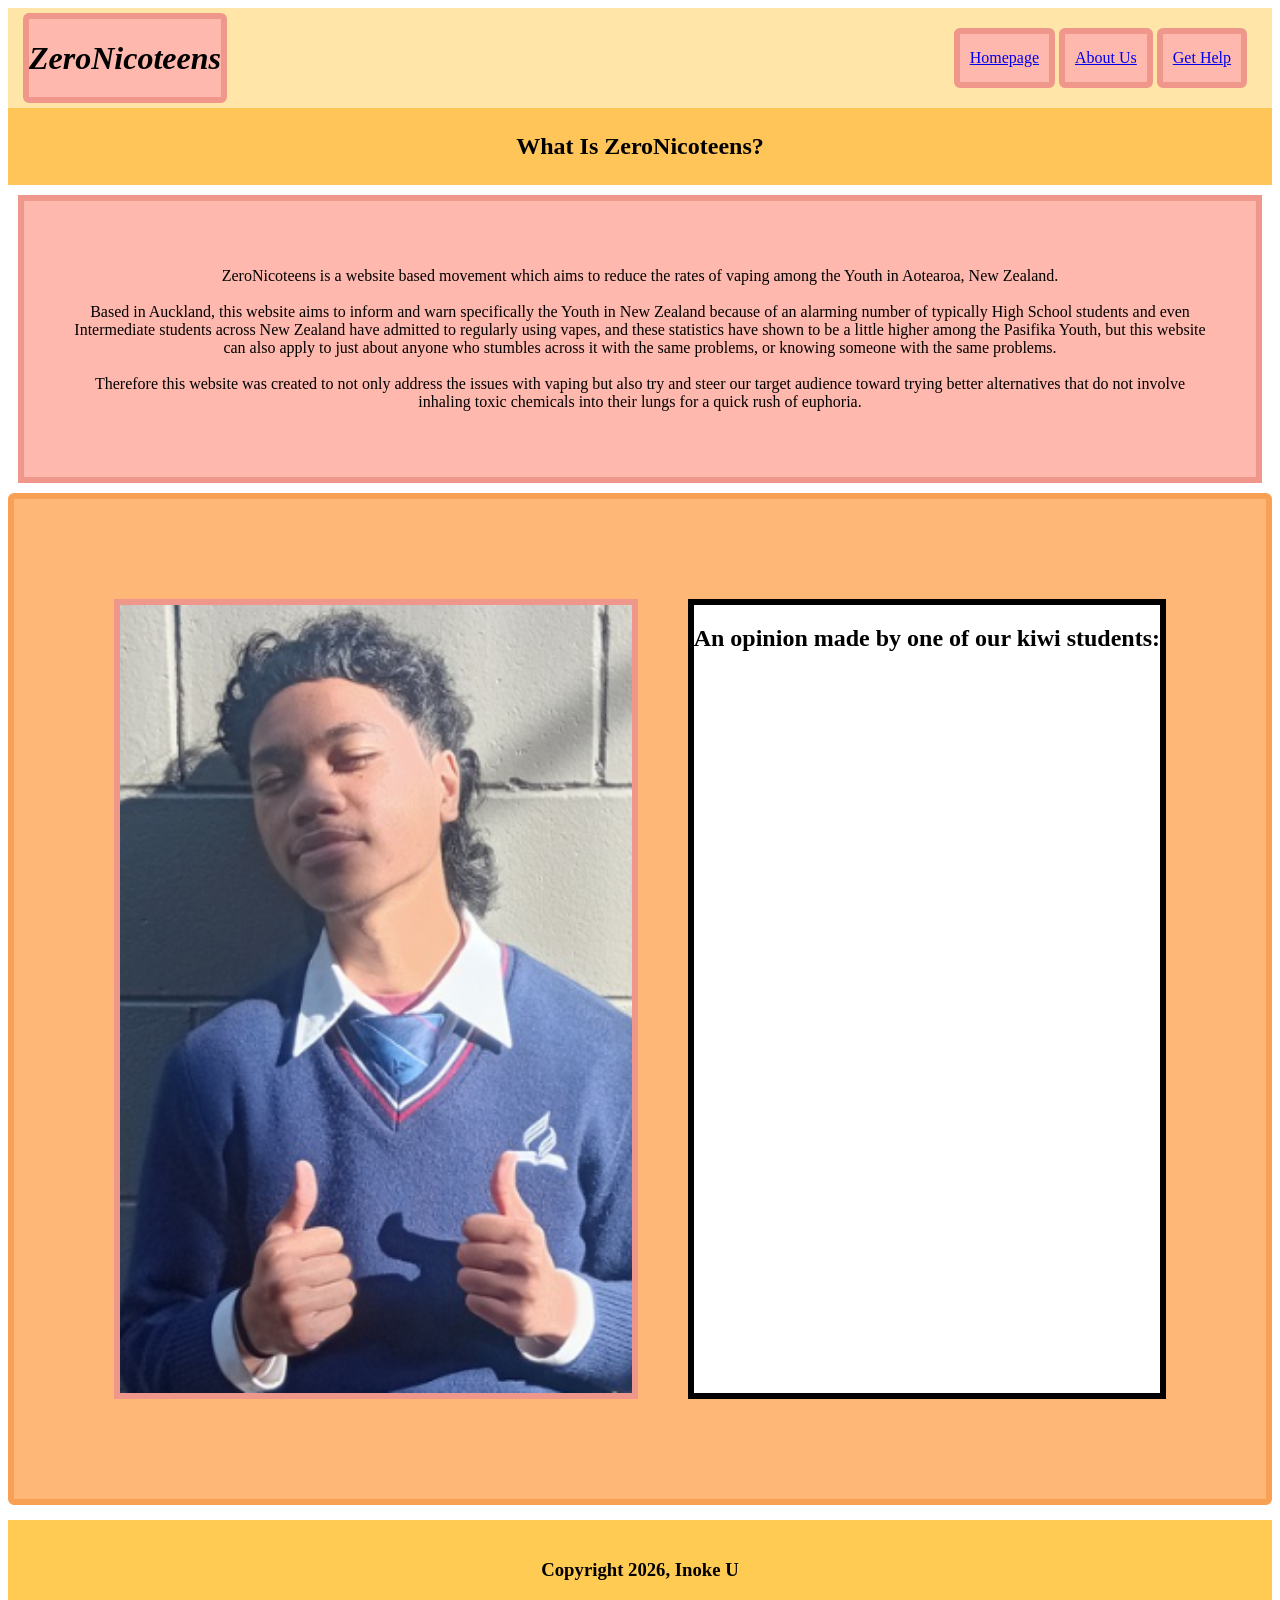
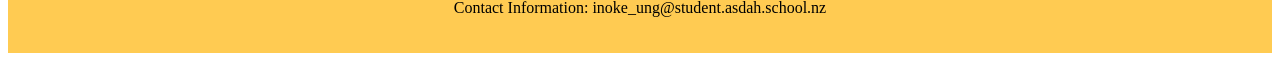
==== about.html @ 814b7454 "structure changes- about, help" ====
<!DOCTYPE html>
<html lang="en">
<head>
    <meta charset="UTF-8">
    <meta name="viewport" content="width=device-width, initial-scale=1.0">
    <title>About Us</title>
    <link rel="stylesheet" href="about.css">
</head>
<body>

    <div class="container">

        <header>

            <div class="logo">

                <h1>ZeroNicoteens</h1>

            </div>

            <nav>

                <div class="navigation_bar">

                    <!-- This is the navigation bar for the webpages -->
                    <a href="index.html">Homepage</a>
                    <a href="#">About Us</a>
                    <a href="help.html">Get Help</a>

                </div>

            </nav>

        </header>   
    
      <main>

            <section class="section_one">

                    <div class="section_header">

                        <h2>What Is ZeroNicoteens?</h2>

                    </div>
                    
                    <div class="paragraph">

                        <div class="paragraph_one">

                            <p>
                                ZeroNicoteens is a website based movement which aims to reduce the rates of vaping among the Youth in Aotearoa, New Zealand. <br><br>
                                Based in Auckland, this website aims to inform and warn specifically the Youth in New Zealand because of an alarming number of typically High School students and even Intermediate students across New Zealand have admitted to regularly using vapes, and these statistics have shown to be a little higher among the Pasifika Youth, but this website can also apply to just about anyone who stumbles across it with the same problems, or knowing someone with the same problems.<br><br>
                                Therefore this website was created to not only address the issues with vaping but also try and steer our target audience toward trying better alternatives that do not involve inhaling toxic chemicals into their lungs for a quick rush of euphoria.
                            </p>

                        </div>

                    </div>

                    <div class="section_two">

                        <div class="image_one">
                            <img src="Vape_Two.png" alt="photo of high school student with thumbs up">
                        </div>

                        <div class="paragraph_two">
                            <h2>An opinion made by one of our kiwi students:</h2>
                        </div>

                    </div>

            </section>

        </main>

        <div class="footer">

            <h3>Copyright 2026, Inoke U</h3>

            <p>Contact Information: inoke_ung@student.asdah.school.nz</p>
        </div>
            
    </div>

</body>
</html>
---- about.css ----
* {
    box-sizing: border-box;
}

.container {
    width: 100%;
    margin: 0;
}

.logo {
    display: flex;
    border: 6px solid #ee978a;
    border-radius: 6px;
    background-color: #FFB8AD;
    height: 90px
}

.logo h1 {
    font-style: italic;
}

header {
    display: flex;
    align-items: center;
    justify-content: space-between;
    background-color: #ffe5a8;
    padding: 5px 15px;
}

.section_header {

    background-color: #ffc558;
    text-align: center;
    padding: 5px 10px;

}

.paragraph {
    display: flex;
    flex-direction: column;
    gap: 10px;
    padding: 10px;
}

.paragraph_one {
    border: 6px solid #ee978a;
    background-color: #FFB8AD;
    display: flex;
    justify-content: center;
    align-items: center;
    text-align: center;
    padding: 50px;
}


.section_two {
    display: flex;
    flex-direction: row;
    gap: 50px;
    background-color: #ffb777;
    border: 6px solid #f8a054;
    border-radius: 6px;
    padding: 100px;
    min-height: 700px;
}

.paragraph_two {
    border: 6px solid #000000;
    background-color: rgb(255, 255, 255);
    justify-content: center;
    text-align: center;
}

.image_one {
    flex: 1;
    border: 6px solid #ee978a;
    height: 800px;
    width: auto;
    text-align: center;
}

.image_one img {

    object-fit: cover;
    width: 100%;
    height: 100%;

}

nav {
    padding: 10px;
}

nav a {
    padding: 15px 10px;
    display: inline-block;
    border: 6px solid #ee978a;
    border-radius: 6px;
    background-color: #FFB8AD;
}

.side_bar {

    background-color: #ffe5a8;
    padding: 30px;

}



body {
    background-color: rgb(255, 255, 255);
}

.footer {
    margin-top: 15px;
    text-align: center;
    background-color: #ffcb52;
    padding: 20px 0 20px 0;
}
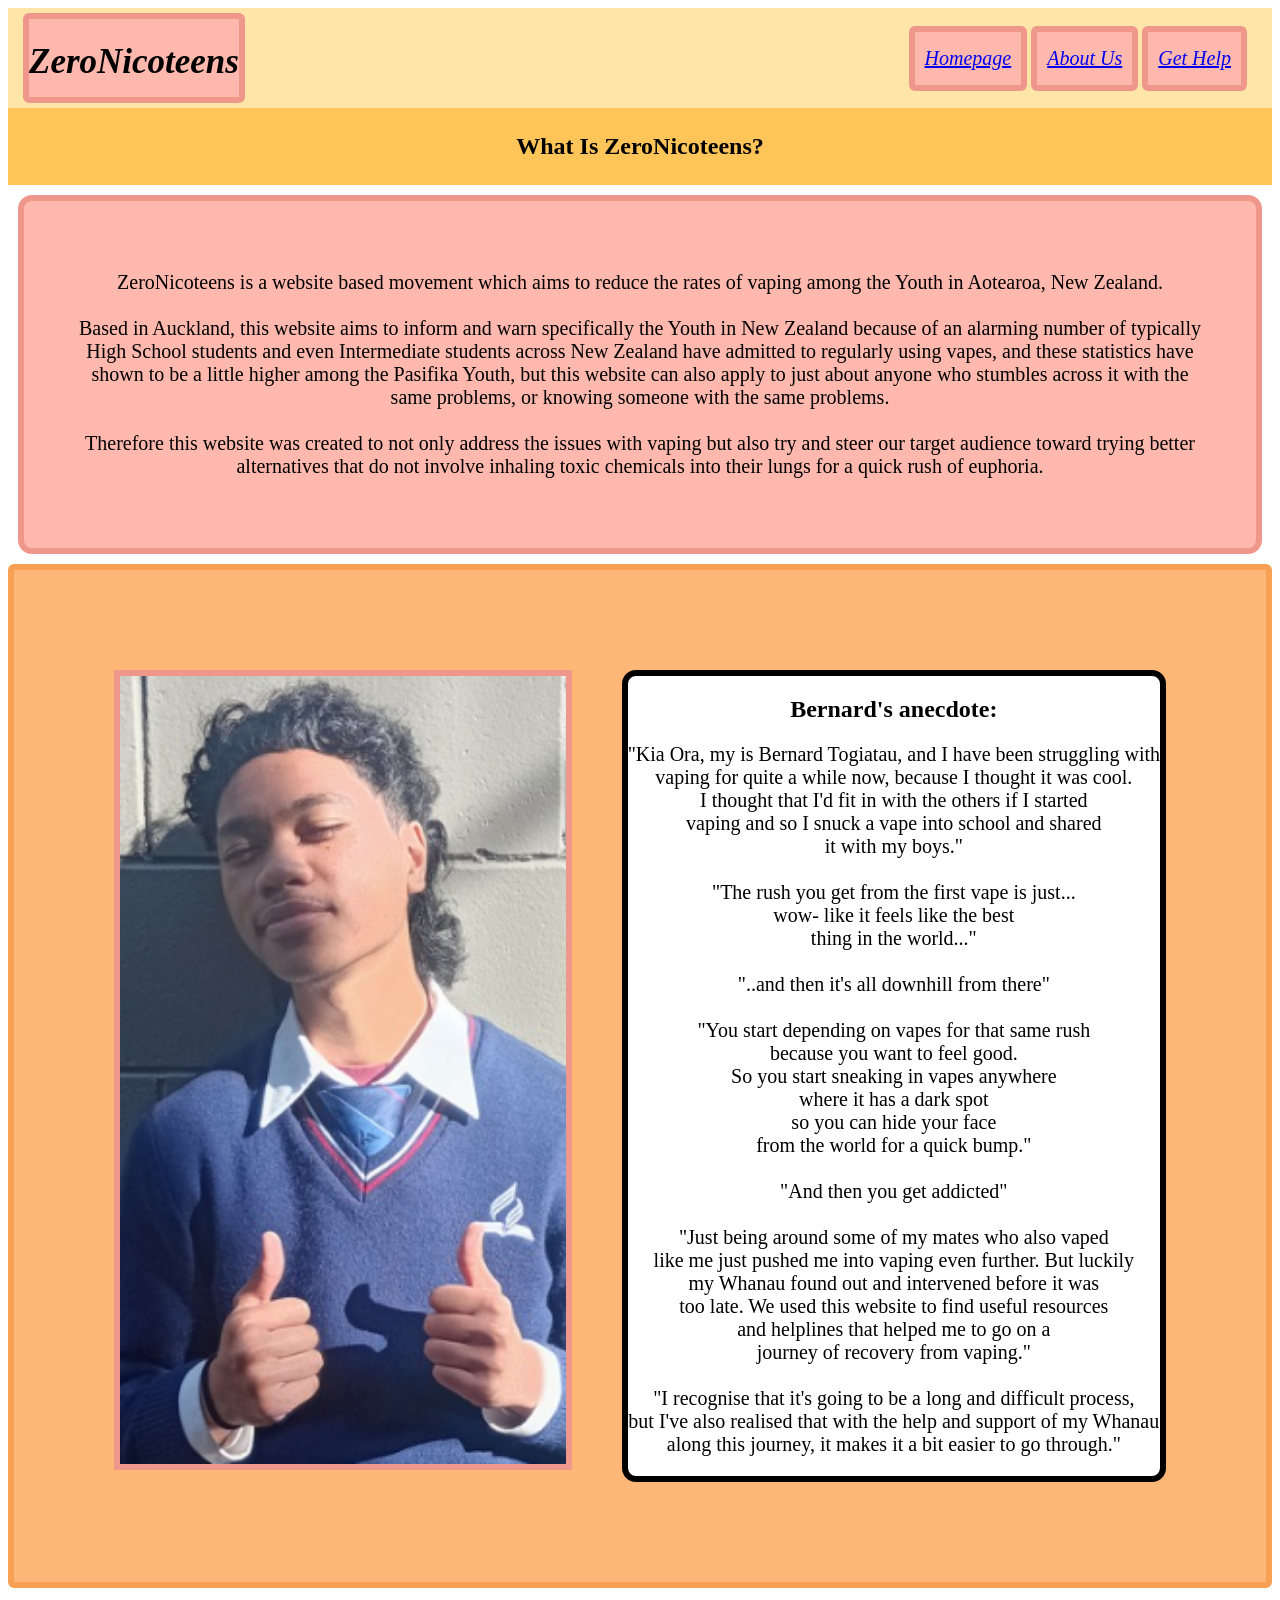
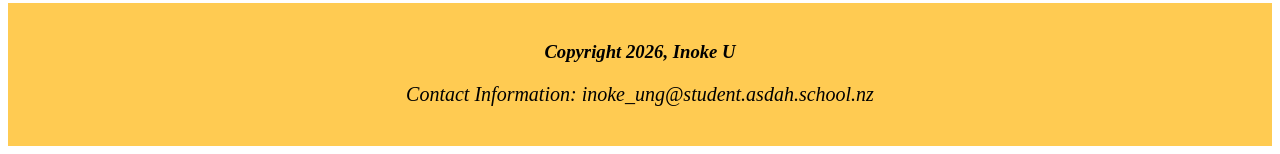
==== commit c5b85c25: "bernard's anecdote-about" ====
--- a/about.html
+++ b/about.html
@@ -64,7 +64,37 @@
                         </div>
 
                         <div class="paragraph_two">
-                            <h2>An opinion made by one of our kiwi students:</h2>
+
+                            <h2>Bernard's anecdote:</h2>
+
+                            <P>
+                                "Kia Ora, my is Bernard Togiatau, and I have been struggling with<br>
+                                vaping for quite a while now, because I thought it was cool.<br>
+                                I thought that I'd fit in with the others if I started<br>
+                                vaping and so I snuck a vape into school and shared<br>
+                                it with my boys."<br><br>
+                                "The rush you get from the first vape is just...<br>
+                                wow- like it feels like the best<br>
+                                thing in the world..."<br><br>
+                                "..and then it's all downhill from there"<br><br>
+                                "You start depending on vapes for that same rush<br>
+                                because you want to feel good.<br>
+                                So you start sneaking in vapes anywhere<br>
+                                where it has a dark spot<br>
+                                so you can hide your face<br>
+                                from the world for a quick bump."<br><br>
+                                "And then you get addicted"<br><br>
+                                "Just being around some of my mates who also vaped<br>
+                                like me just pushed me into vaping even further. But luckily<br>
+                                my Whanau found out and intervened before it was<br>
+                                too late. We used this website to find useful resources<br>
+                                and helplines that helped me to go on a<br>
+                                journey of recovery from vaping."<br><br>
+                                "I recognise that it's going to be a long and difficult process,<br>
+                                but I've also realised that with the help and support of my Whanau<br>
+                                along this journey, it makes it a bit easier to go through."
+                                
+                            </P>
                         </div>
 
                     </div>
--- a/about.css
+++ b/about.css
@@ -1,6 +1,37 @@
 * {
     box-sizing: border-box;
 }
+
+h1 {
+
+    font-family: Cambria, Cochin, Georgia, Times, 'Times New Roman', serif;
+    font-size: 35px;
+
+}
+
+h2 {
+
+    font-family: Cambria, Cochin, Georgia, Times, 'Times New Roman', serif;
+
+}
+
+h3 {
+
+     font-family: Cambria, Cochin, Georgia, Times, 'Times New Roman', serif;
+
+}
+
+p, a {
+    font-size: 20px;
+    font-family: Cambria, Cochin, Georgia, Times, 'Times New Roman', serif;
+
+}
+
+a {
+    font-style: italic;
+}
+
+
 
 .container {
     width: 100%;
@@ -44,6 +75,7 @@
 
 .paragraph_one {
     border: 6px solid #ee978a;
+    border-radius: 14px;
     background-color: #FFB8AD;
     display: flex;
     justify-content: center;
@@ -66,9 +98,15 @@
 
 .paragraph_two {
     border: 6px solid #000000;
+    border-radius: 14px;
     background-color: rgb(255, 255, 255);
     justify-content: center;
     text-align: center;
+}
+
+nav a:hover {
+    background-color: rgb(255, 255, 126);
+    color: #ee978a;
 }
 
 .image_one {
@@ -117,4 +155,5 @@
     text-align: center;
     background-color: #ffcb52;
     padding: 20px 0 20px 0;
+    font-style: italic;
 }
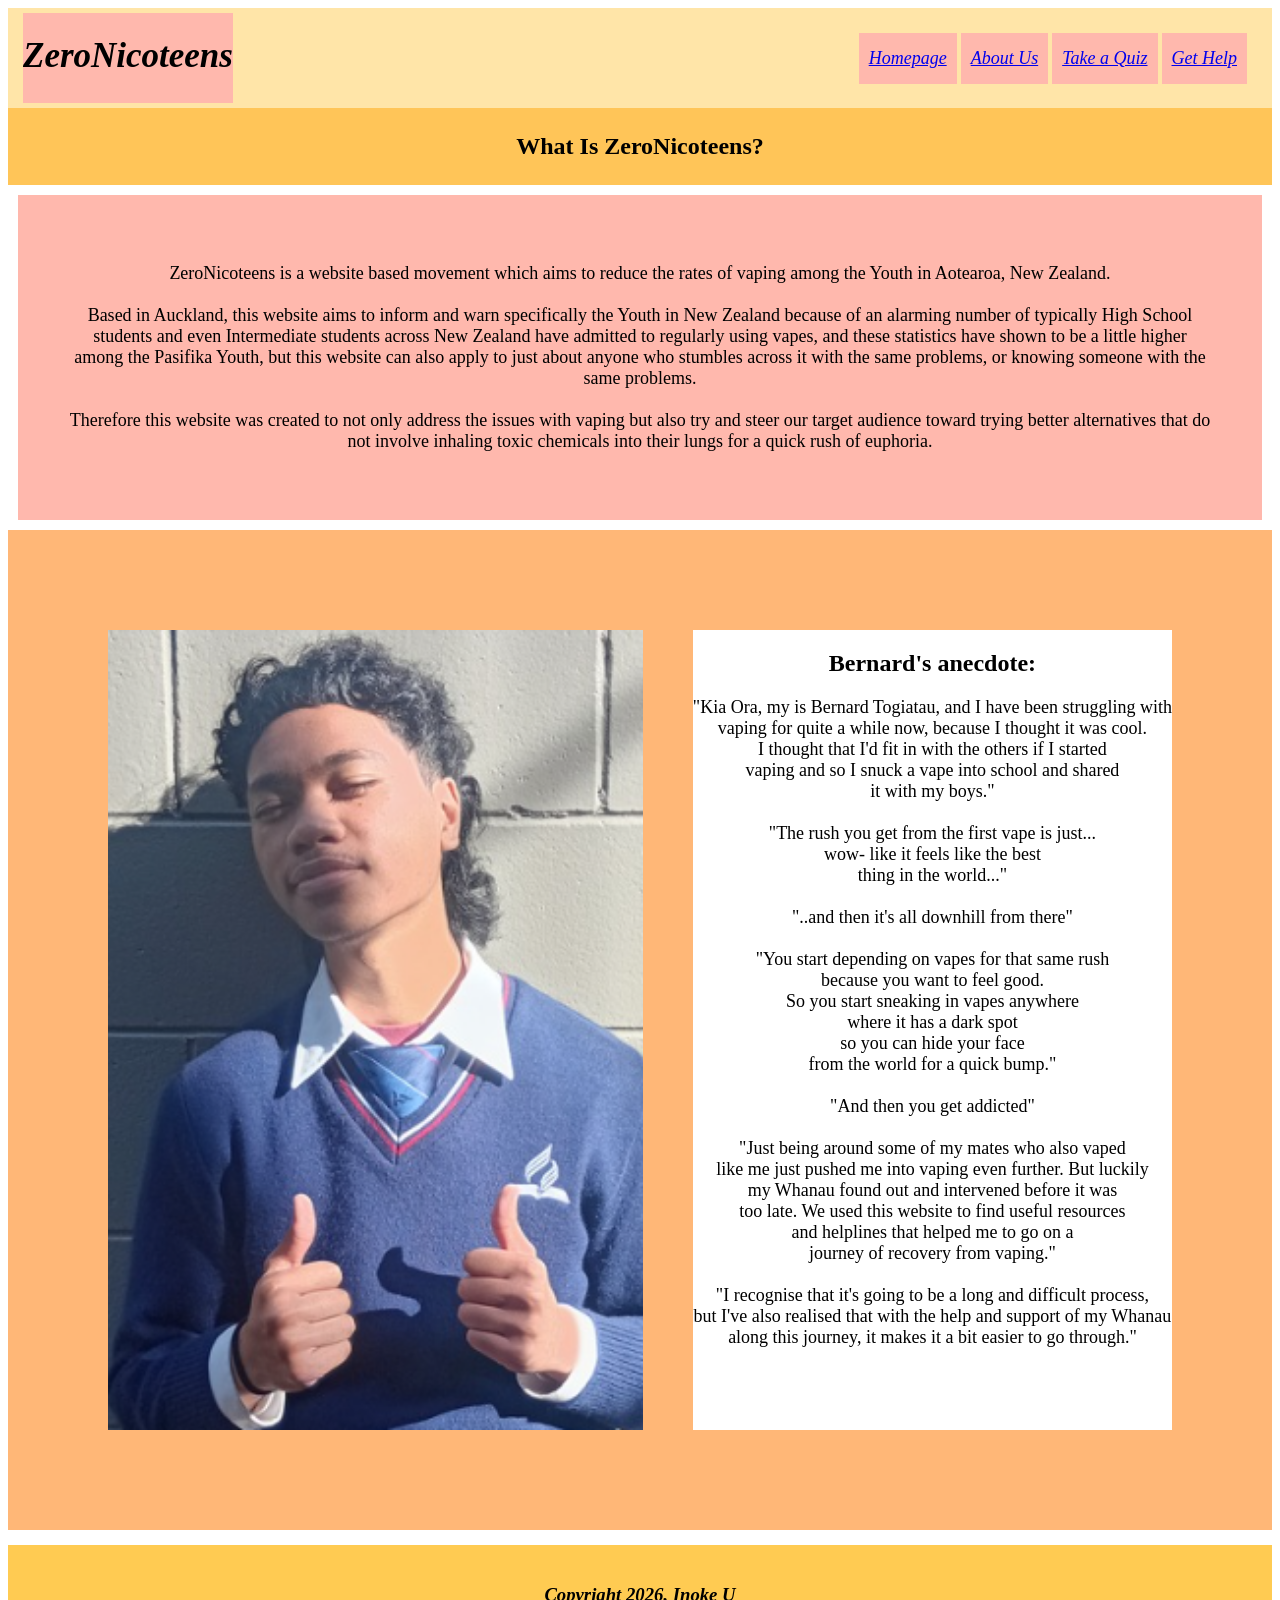
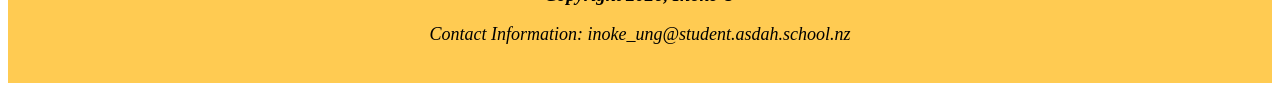
==== commit 036bbe9e: "Created quiz.css and linked to quiz.html, also added link to quiz page on all webpages" ====
--- a/about.html
+++ b/about.html
@@ -25,6 +25,7 @@
                     <!-- This is the navigation bar for the webpages -->
                     <a href="index.html">Homepage</a>
                     <a href="#">About Us</a>
+                    <a href="quiz.html">Take a Quiz</a>
                     <a href="help.html">Get Help</a>
 
                 </div>
--- a/about.css
+++ b/about.css
@@ -22,7 +22,7 @@
 }
 
 p, a {
-    font-size: 20px;
+    font-size: 18px;
     font-family: Cambria, Cochin, Georgia, Times, 'Times New Roman', serif;
 
 }
@@ -40,8 +40,6 @@
 
 .logo {
     display: flex;
-    border: 6px solid #ee978a;
-    border-radius: 6px;
     background-color: #FFB8AD;
     height: 90px
 }
@@ -74,8 +72,6 @@
 }
 
 .paragraph_one {
-    border: 6px solid #ee978a;
-    border-radius: 14px;
     background-color: #FFB8AD;
     display: flex;
     justify-content: center;
@@ -90,15 +86,11 @@
     flex-direction: row;
     gap: 50px;
     background-color: #ffb777;
-    border: 6px solid #f8a054;
-    border-radius: 6px;
     padding: 100px;
     min-height: 700px;
 }
 
 .paragraph_two {
-    border: 6px solid #000000;
-    border-radius: 14px;
     background-color: rgb(255, 255, 255);
     justify-content: center;
     text-align: center;
@@ -111,7 +103,6 @@
 
 .image_one {
     flex: 1;
-    border: 6px solid #ee978a;
     height: 800px;
     width: auto;
     text-align: center;
@@ -132,8 +123,6 @@
 nav a {
     padding: 15px 10px;
     display: inline-block;
-    border: 6px solid #ee978a;
-    border-radius: 6px;
     background-color: #FFB8AD;
 }
 
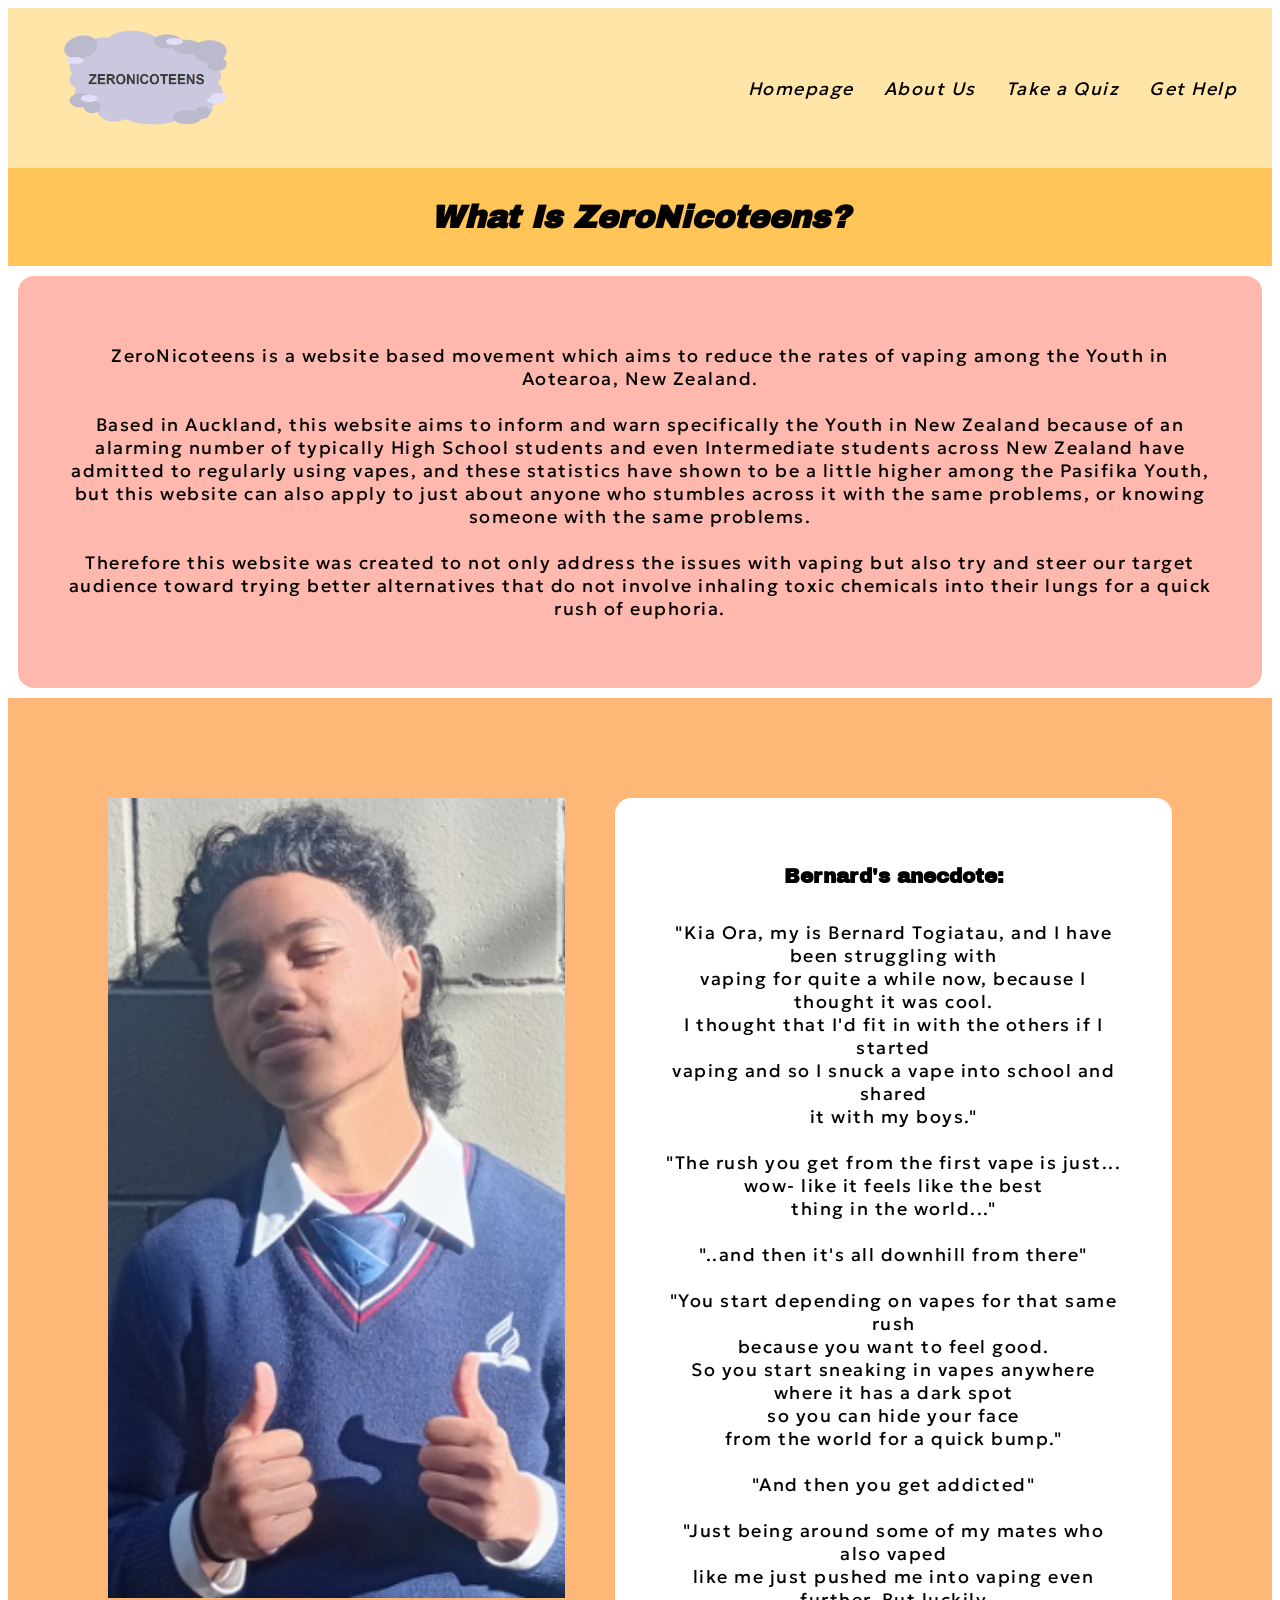
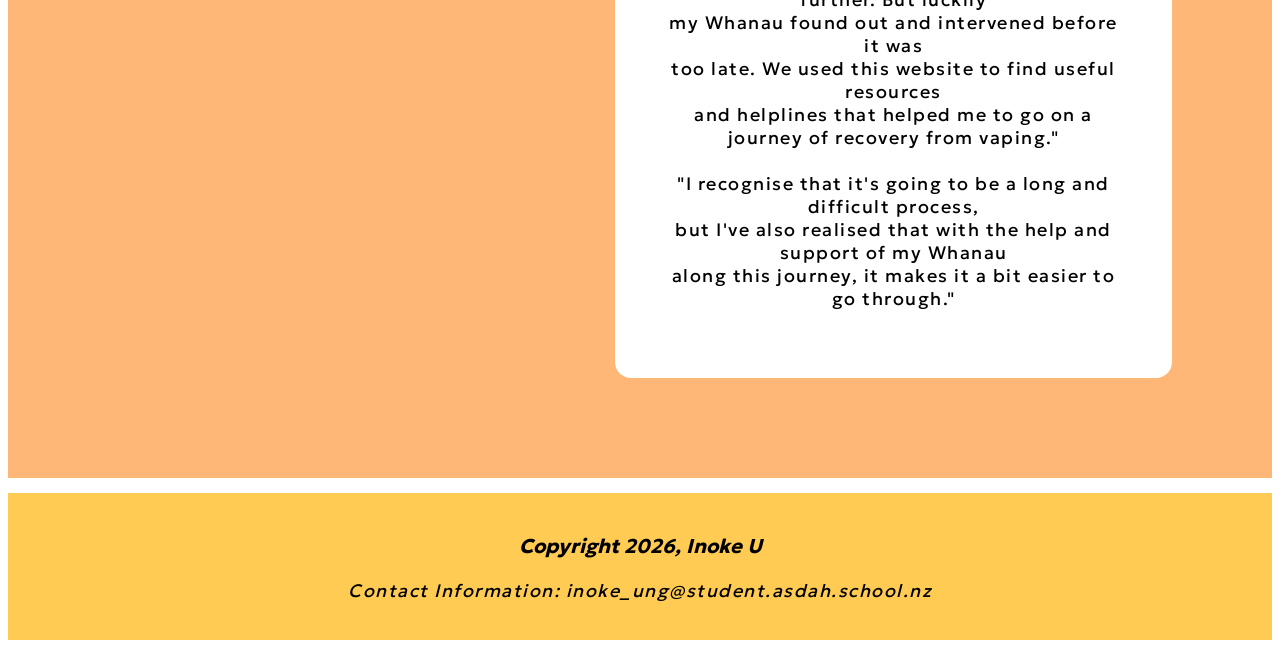
==== commit 25ee52fb: "changed the style of about page, put gap between boxes on homepage" ====
--- a/about.html
+++ b/about.html
@@ -4,6 +4,9 @@
     <meta charset="UTF-8">
     <meta name="viewport" content="width=device-width, initial-scale=1.0">
     <title>About Us</title>
+     <link rel="preconnect" href="https://fonts.googleapis.com">
+    <link rel="preconnect" href="https://fonts.gstatic.com" crossorigin>
+    <link href="https://fonts.googleapis.com/css2?family=Archivo+Black&family=Geologica:wght,CRSV@100..900,0&display=swap" rel="stylesheet">
     <link rel="stylesheet" href="about.css">
 </head>
 <body>
@@ -12,9 +15,9 @@
 
         <header>
 
-            <div class="logo">
+             <div class="logo">
 
-                <h1>ZeroNicoteens</h1>
+                <img src="background-removed.png" alt="logo">
 
             </div>
 
@@ -36,7 +39,7 @@
     
       <main>
 
-            <section class="section_one">
+            <div class="section">
 
                     <div class="section_header">
 
@@ -100,7 +103,7 @@
 
                     </div>
 
-            </section>
+            </div>
 
         </main>
 
--- a/about.css
+++ b/about.css
@@ -2,46 +2,240 @@
     box-sizing: border-box;
 }
 
+.archivo-black-regular {
+  font-family: "Archivo Black", sans-serif;
+  font-weight: 400;
+  font-style: normal;
+}
+
+.geologica {
+  font-family: "Geologica", sans-serif;
+  font-optical-sizing: auto;
+  font-weight: 400;
+  font-style: normal;
+}
+
+body {
+
+    font-family: "Geologica", sans-serif;
+    font-family: "Geologica";
+    
+}
+
 h1 {
-
-    font-family: Cambria, Cochin, Georgia, Times, 'Times New Roman', serif;
+    font-family: "Archivo Black";
     font-size: 35px;
 
 }
 
 h2 {
-
-    font-family: Cambria, Cochin, Georgia, Times, 'Times New Roman', serif;
-
+    font-family: "Archivo Black";
+    font-size: 20px;
 }
 
 h3 {
 
-     font-family: Cambria, Cochin, Georgia, Times, 'Times New Roman', serif;
-
-}
-
-p, a {
+     font-size: 20px;
+
+}
+
+p, a, ul {
+
     font-size: 18px;
-    font-family: Cambria, Cochin, Georgia, Times, 'Times New Roman', serif;
-
+    text-decoration: none;
+    letter-spacing: 1.5px;
+  
 }
 
 a {
     font-style: italic;
-}
-
-
+    color: black;
+}
+
+aside a:hover {
+    background-color: rgb(255, 255, 126);
+    color: #ee978a;
+}
+
+nav a:hover {
+    background-color: rgb(255, 255, 126);
+    color: #ee978a;
+}
+
+aside ul {
+    
+    display: flex;
+    flex-direction: column;
+    list-style-type: none;
+    align-items: center;
+    height: 100%;
+    gap: 20px;
+    padding: 0;
+    margin: 0;
+    
+}
+
+aside a {
+    display: inline-block;
+    margin-bottom: 30px;
+    padding: 8px;
+    text-decoration: none;
+}
 
 .container {
     width: 100%;
     margin: 0;
 }
 
+header {
+    display: flex;
+    align-items: center;
+    justify-content: space-between;
+    background-color: #ffe5a8;
+    padding: 5px 15px;
+}
+
+.navigation_bar {
+    display: flex;
+    flex-wrap: wrap;
+    gap: 10px;
+}
+
 .logo {
     display: flex;
+    height: 150px;
+    padding-left: 20px;
+}
+
+.logo h1 {
+    font-style: italic;
+}
+
+.section_header h2 {
+
+    background-color: #ffc558;
+    text-align: center;
+    font-size: 32px;
+    font-style: italic;
+    color: black;
+}
+
+.content {
+    display: grid;
+    margin: 15px;
+    grid-template-columns: 250px 1fr 350px;
+    min-height: 700px;
+    gap: 10px;
+    background-color: #ffe0db;
+}
+
+@media (max-width: 900px) {
+    .content {
+        grid-template-columns: 1fr;
+    }
+}
+
+.paragraph {
+    display: flex;
+    flex-direction: column;
+    gap: 10px;
+    padding: 10px;
+}
+
+.paragraph_one,.paragraph_two {
     background-color: #FFB8AD;
-    height: 90px
+    display: flex;
+    flex-direction: column;
+    flex: 1;
+    justify-content: center;
+    align-items: center;
+    text-align: center;
+    padding: 50px;
+    border-radius: 16px;
+}
+
+
+@media (max-width: 900px) {
+    .paragraph_one,
+    .paragraph_two {
+        padding: 20px;
+    }
+}
+
+.right_content {
+    display: flex;
+    flex-direction: column;
+    gap: 35px;
+    padding: 10px;
+    min-width: 0;
+}
+
+.image_one {
+    width: 100%;
+}
+
+.image_one img {
+    width: 100%;
+    height: auto;
+    display: block;
+}
+
+.fun_facts {
+    background-color: white;
+    width: 100%;
+    align-items: center;
+    height: auto;
+    display: flex;
+    flex-direction: column;
+    justify-content: center;
+    gap: 10px;
+    border-radius: 16px;
+}
+
+.paragraph_three ul {
+    list-style-type: none;
+    text-align: center;
+    margin-right: 10px;
+
+}
+
+.fun_facts h2, .fun_facts p{
+    text-align: center;
+}
+
+nav {
+    padding: 10px;
+}
+
+nav a {
+    padding: 15px 10px;
+    display: inline-block;
+}
+
+.side_bar {
+
+    background-color: #ffe5a8;
+    padding: 30px;
+
+}
+
+body {
+    background-color: rgb(255, 255, 255);
+}
+
+.footer {
+    text-align: center;
+    background-color: #ffcb52;
+    padding: 20px 0 20px 0;
+    font-style: italic;
+}
+
+
+
+.logo {
+    display: flex;
+    height: 150px;
+    padding-left: 20px;
 }
 
 .logo h1 {
@@ -116,16 +310,6 @@
 
 }
 
-nav {
-    padding: 10px;
-}
-
-nav a {
-    padding: 15px 10px;
-    display: inline-block;
-    background-color: #FFB8AD;
-}
-
 .side_bar {
 
     background-color: #ffe5a8;
@@ -133,8 +317,6 @@
 
 }
 
-
-
 body {
     background-color: rgb(255, 255, 255);
 }
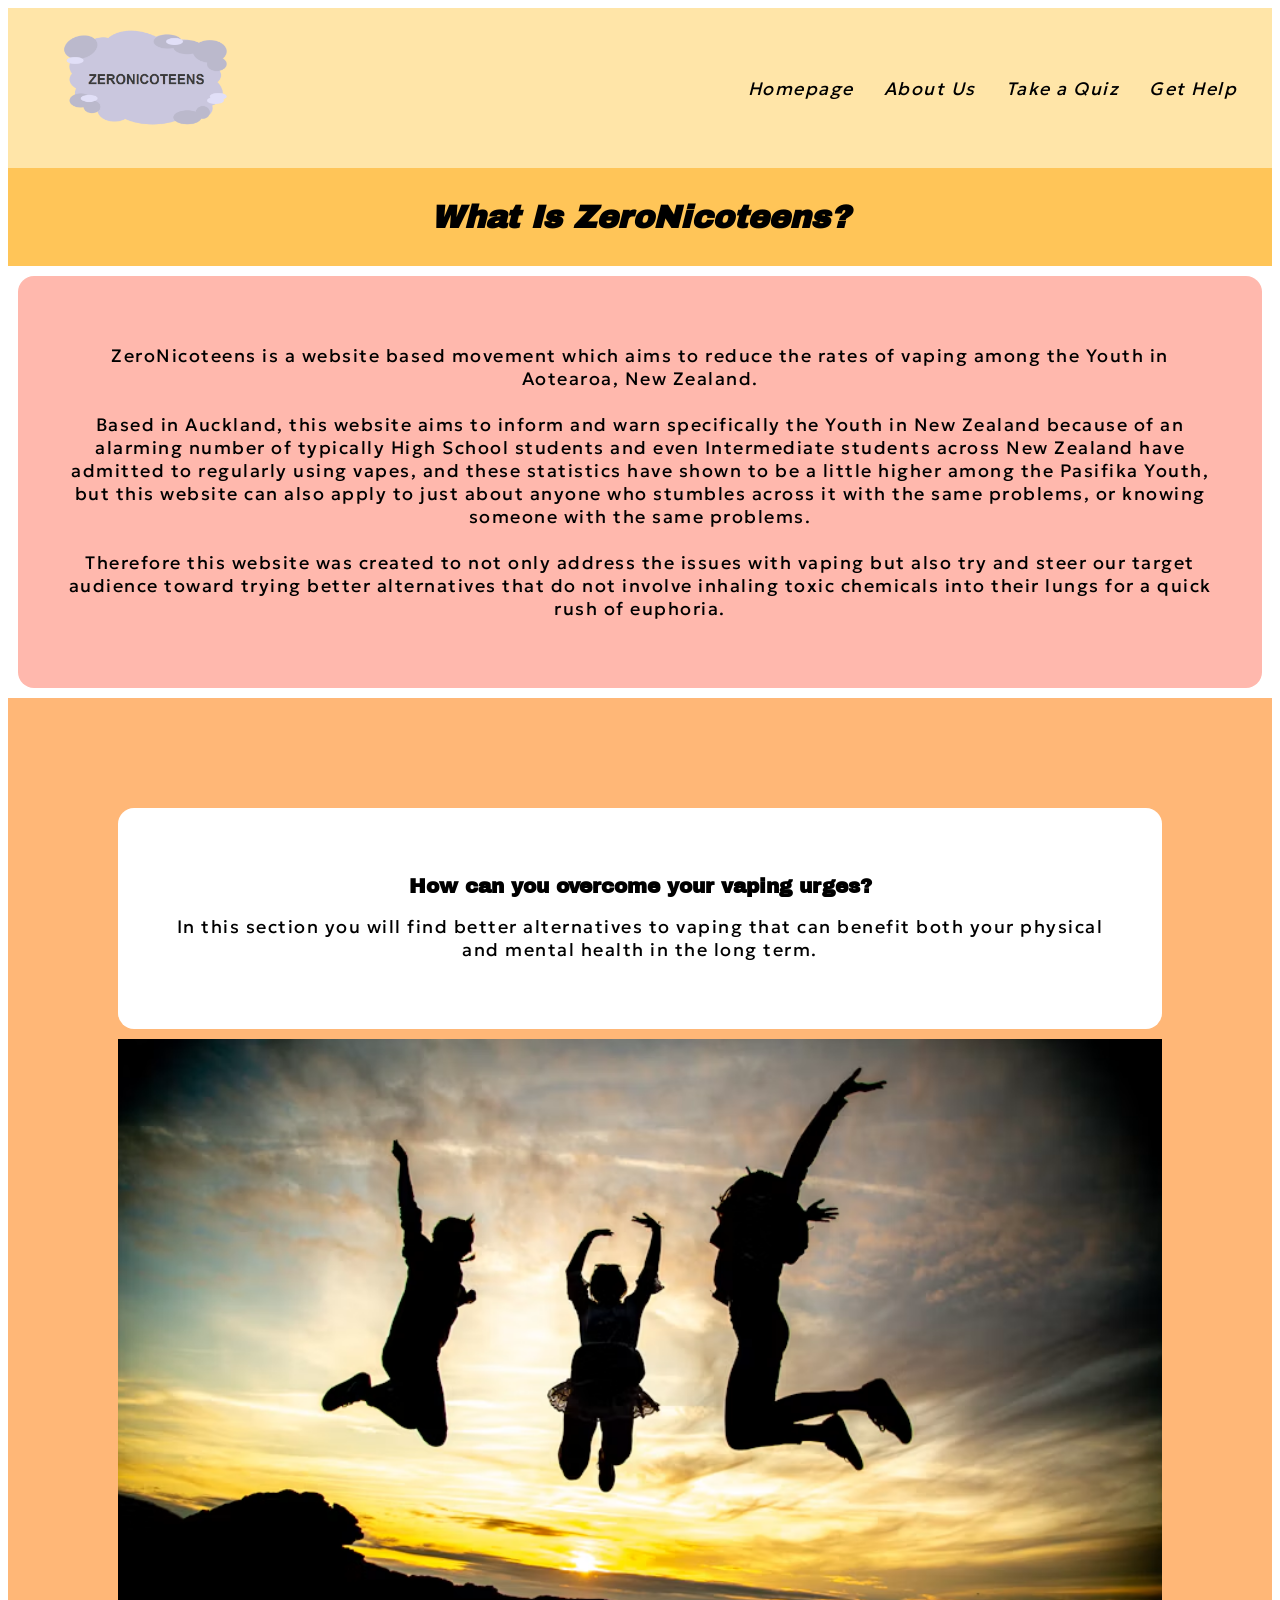
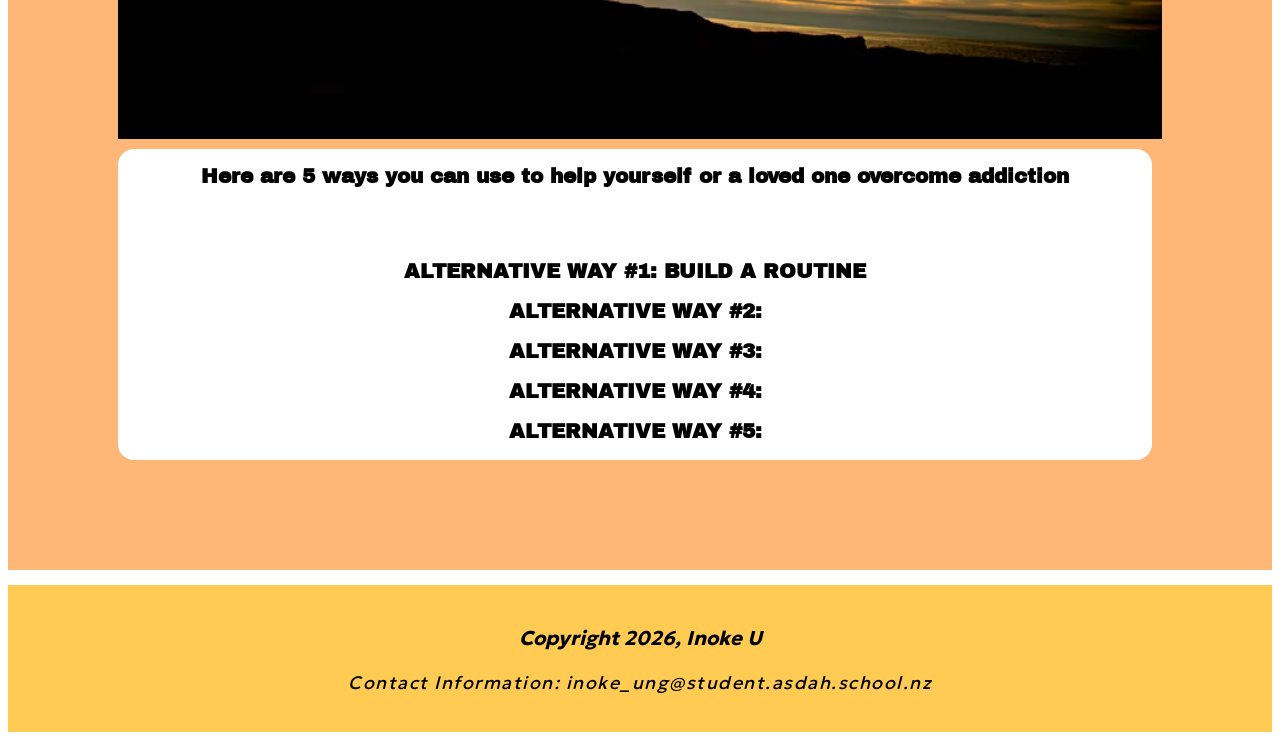
==== commit 67d0573b: "changing the layout of about page" ====
--- a/about.html
+++ b/about.html
@@ -37,7 +37,7 @@
 
         </header>   
     
-      <main>
+        <main>
 
             <div class="section">
 
@@ -63,42 +63,65 @@
 
                     <div class="section_two">
 
-                        <div class="image_one">
-                            <img src="Vape_Two.png" alt="photo of high school student with thumbs up">
-                        </div>
+                        <div class="paragraph">
 
-                        <div class="paragraph_two">
+                            <div class="paragraph_two">
 
-                            <h2>Bernard's anecdote:</h2>
+                                <h2>How can you overcome your vaping urges?</h2>
 
-                            <P>
-                                "Kia Ora, my is Bernard Togiatau, and I have been struggling with<br>
-                                vaping for quite a while now, because I thought it was cool.<br>
-                                I thought that I'd fit in with the others if I started<br>
-                                vaping and so I snuck a vape into school and shared<br>
-                                it with my boys."<br><br>
-                                "The rush you get from the first vape is just...<br>
-                                wow- like it feels like the best<br>
-                                thing in the world..."<br><br>
-                                "..and then it's all downhill from there"<br><br>
-                                "You start depending on vapes for that same rush<br>
-                                because you want to feel good.<br>
-                                So you start sneaking in vapes anywhere<br>
-                                where it has a dark spot<br>
-                                so you can hide your face<br>
-                                from the world for a quick bump."<br><br>
-                                "And then you get addicted"<br><br>
-                                "Just being around some of my mates who also vaped<br>
-                                like me just pushed me into vaping even further. But luckily<br>
-                                my Whanau found out and intervened before it was<br>
-                                too late. We used this website to find useful resources<br>
-                                and helplines that helped me to go on a<br>
-                                journey of recovery from vaping."<br><br>
-                                "I recognise that it's going to be a long and difficult process,<br>
-                                but I've also realised that with the help and support of my Whanau<br>
-                                along this journey, it makes it a bit easier to go through."
-                                
-                            </P>
+                                <p>
+                                    In this section you will find better alternatives to vaping that can benefit both your physical and mental health in the long term.
+                                </p>
+
+                            </div>
+
+                            <div class="image_one">
+                                <img src="image.png" alt="people jumping in joy">
+                            </div>
+
+                            <div class="paragraph_three">
+
+                                <h2>Here are 5 ways you can use to help yourself or a loved one overcome addiction</h2><br><br>
+
+                                <div class="paragraph_fact">
+                                    <h2>ALTERNATIVE WAY #1: BUILD A ROUTINE</h2>
+                                    <p></p>
+                                </div>
+
+                                <div class="paragraph_fact">
+
+                                    <h2>ALTERNATIVE WAY #2:</h2>
+
+                                    <p></p>
+                                        
+                                </div>
+
+                                <div class="paragraph_fact">
+
+                                    <h2>ALTERNATIVE WAY #3:</h2>
+
+                                    <p></p>
+                                        
+                                </div>
+
+                                <div class="paragraph_fact">
+
+                                    <h2>ALTERNATIVE WAY #4:</h2>
+
+                                    <p></p>
+                                        
+                                </div>
+
+                                <div class="paragraph_fact">
+
+                                    <h2>ALTERNATIVE WAY #5:</h2>
+
+                                    <p></p>
+                                        
+                                </div>
+                            </div>
+
+
                         </div>
 
                     </div>
--- a/about.css
+++ b/about.css
@@ -52,34 +52,9 @@
     color: black;
 }
 
-aside a:hover {
-    background-color: rgb(255, 255, 126);
-    color: #ee978a;
-}
-
 nav a:hover {
     background-color: rgb(255, 255, 126);
     color: #ee978a;
-}
-
-aside ul {
-    
-    display: flex;
-    flex-direction: column;
-    list-style-type: none;
-    align-items: center;
-    height: 100%;
-    gap: 20px;
-    padding: 0;
-    margin: 0;
-    
-}
-
-aside a {
-    display: inline-block;
-    margin-bottom: 30px;
-    padding: 8px;
-    text-decoration: none;
 }
 
 .container {
@@ -144,16 +119,9 @@
 
 .paragraph_one,.paragraph_two {
     background-color: #FFB8AD;
-    display: flex;
-    flex-direction: column;
-    flex: 1;
-    justify-content: center;
-    align-items: center;
-    text-align: center;
     padding: 50px;
     border-radius: 16px;
 }
-
 
 @media (max-width: 900px) {
     .paragraph_one,
@@ -162,24 +130,6 @@
     }
 }
 
-.right_content {
-    display: flex;
-    flex-direction: column;
-    gap: 35px;
-    padding: 10px;
-    min-width: 0;
-}
-
-.image_one {
-    width: 100%;
-}
-
-.image_one img {
-    width: 100%;
-    height: auto;
-    display: block;
-}
-
 .fun_facts {
     background-color: white;
     width: 100%;
@@ -192,10 +142,12 @@
     border-radius: 16px;
 }
 
-.paragraph_three ul {
+.paragraph_three {
     list-style-type: none;
     text-align: center;
     margin-right: 10px;
+    background-color: white;
+    border-radius: 16px;
 
 }
 
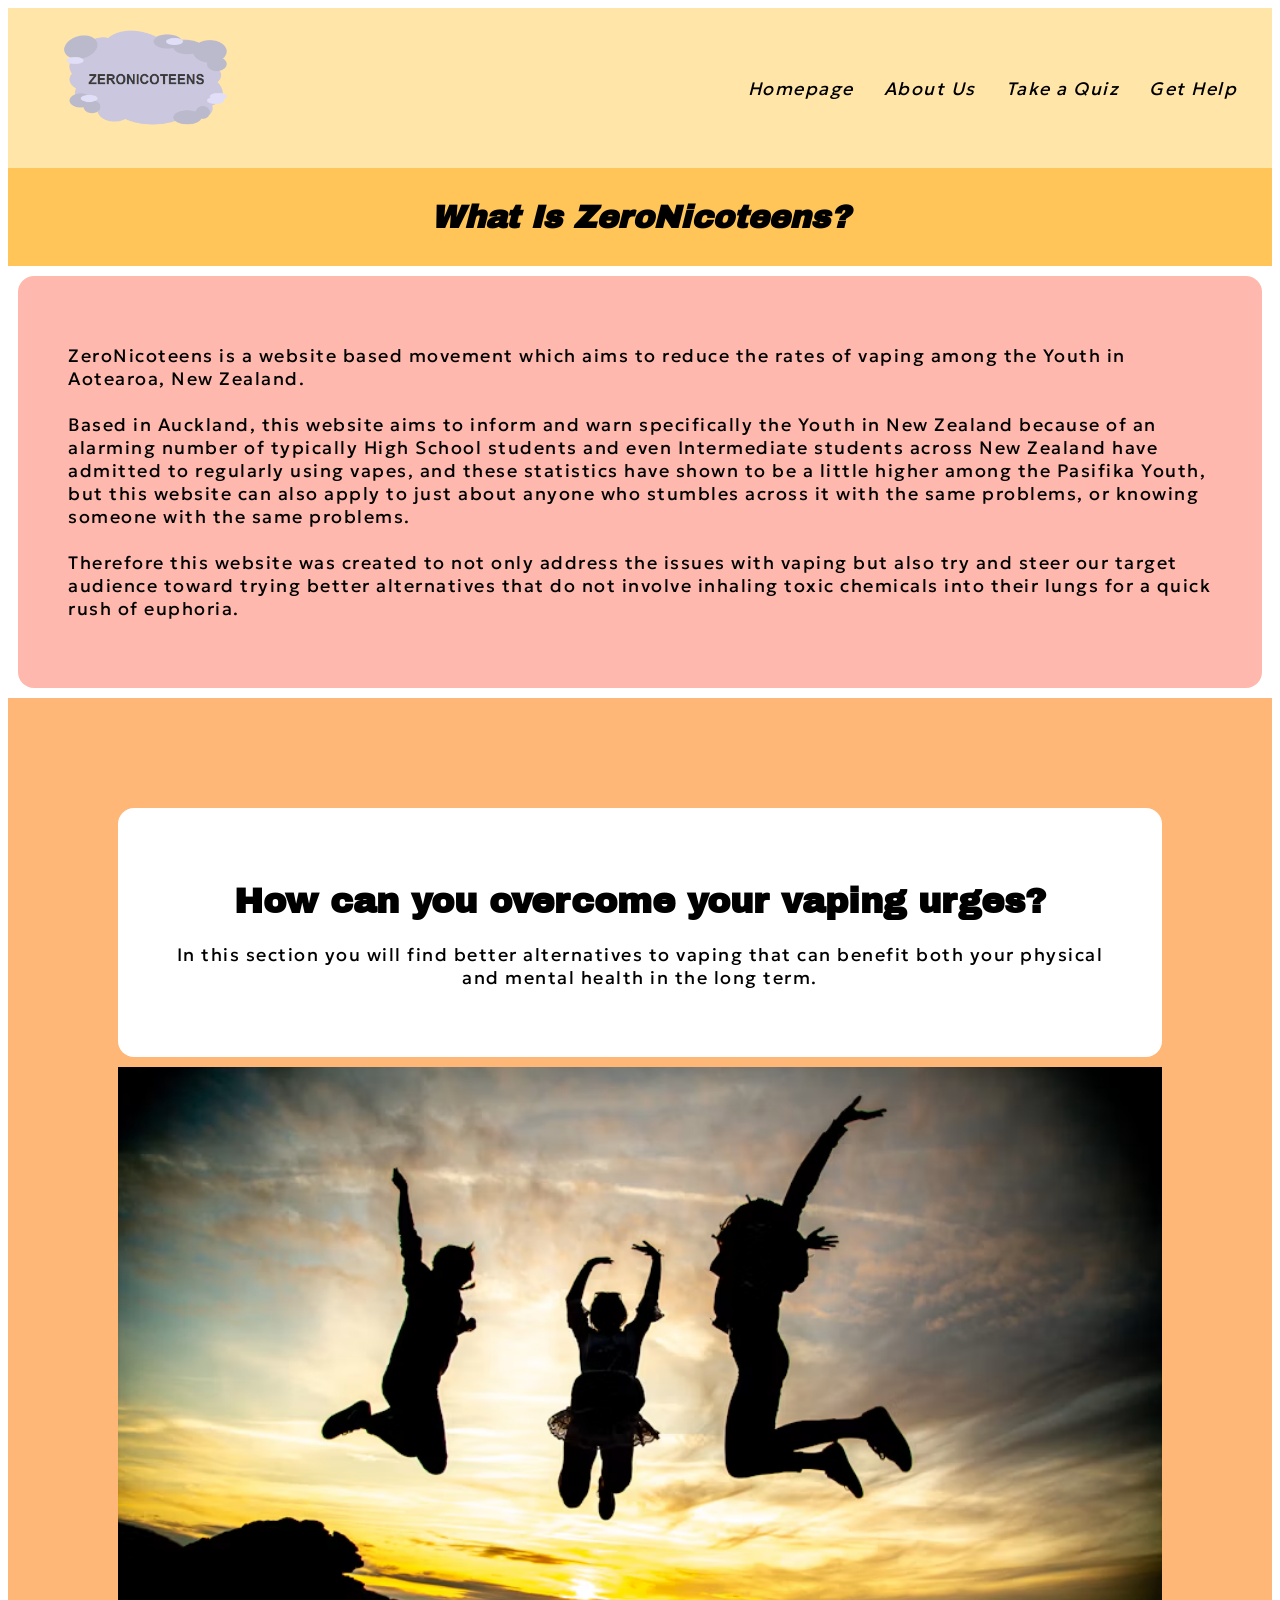
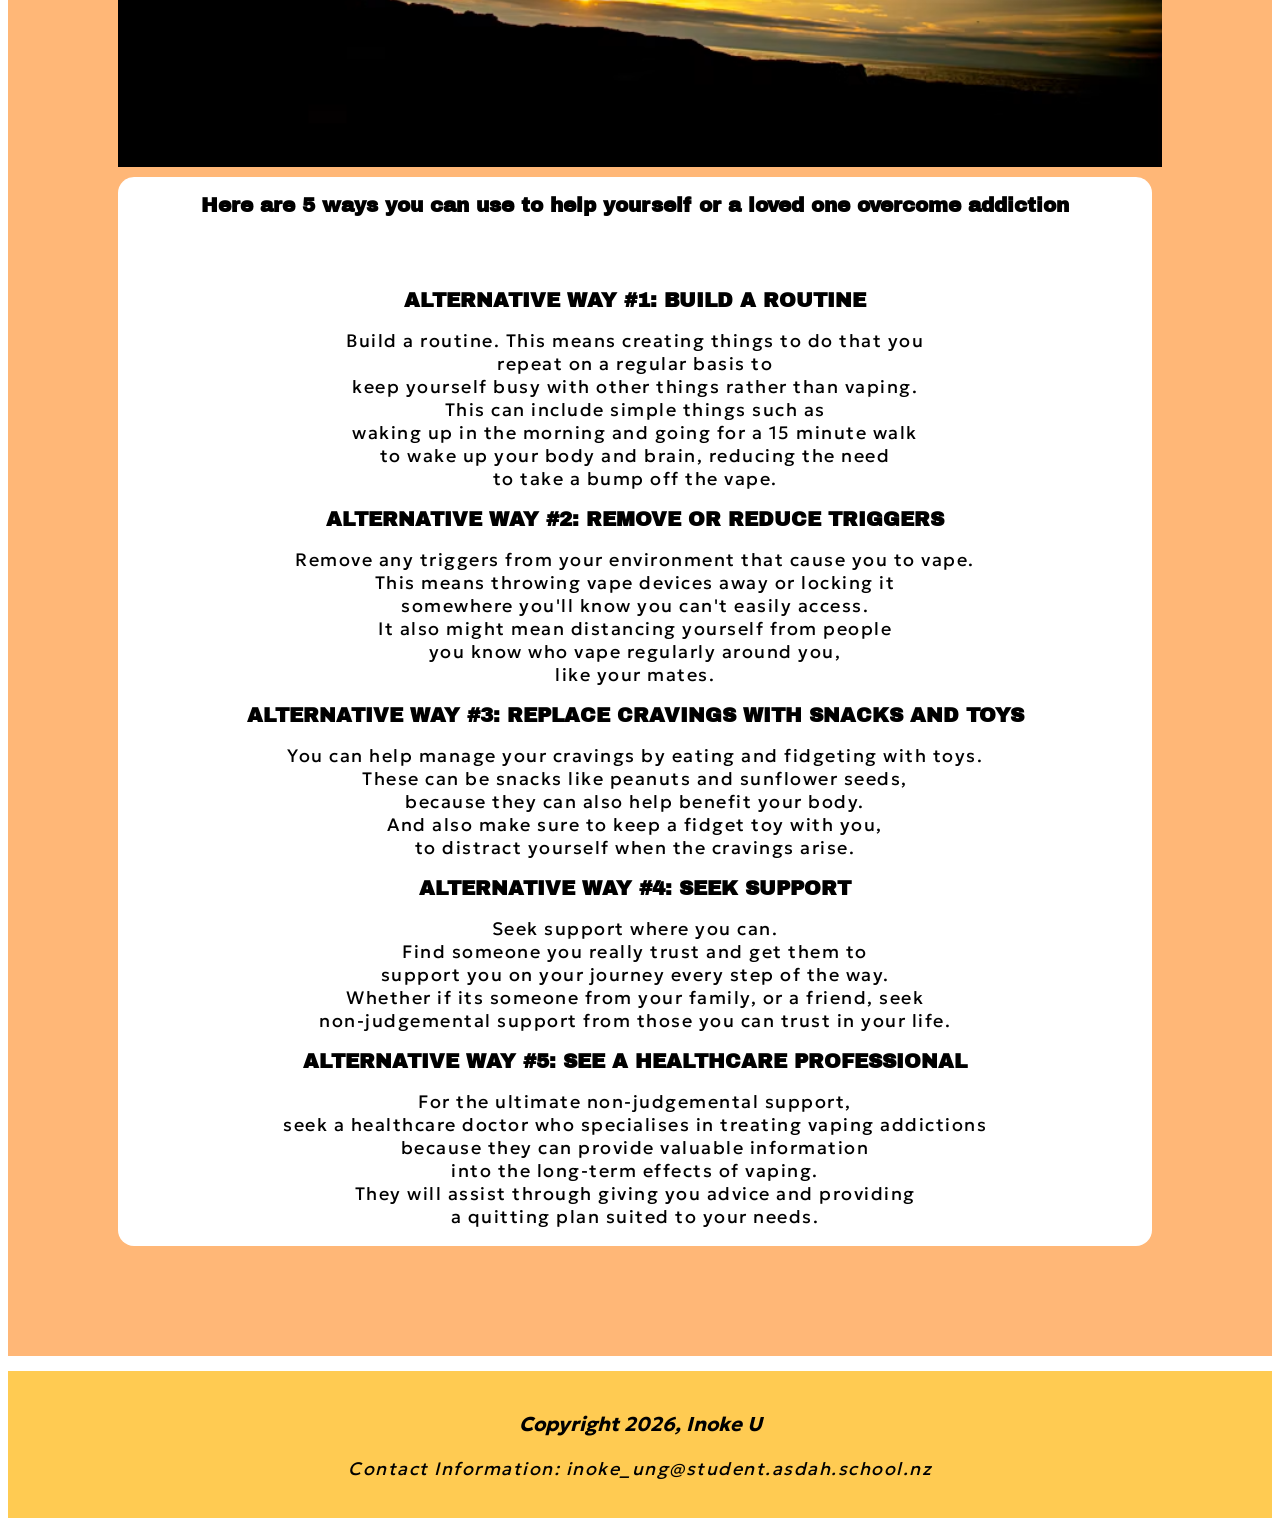
==== commit e4bcd8b9: "done with information on about page- about.html" ====
--- a/about.html
+++ b/about.html
@@ -67,7 +67,7 @@
 
                             <div class="paragraph_two">
 
-                                <h2>How can you overcome your vaping urges?</h2>
+                                <h1>How can you overcome your vaping urges?</h1>
 
                                 <p>
                                     In this section you will find better alternatives to vaping that can benefit both your physical and mental health in the long term.
@@ -85,38 +85,38 @@
 
                                 <div class="paragraph_fact">
                                     <h2>ALTERNATIVE WAY #1: BUILD A ROUTINE</h2>
-                                    <p></p>
+                                    <p>Build a routine. This means creating things to do that you<br> repeat on a regular basis to<br>keep yourself busy with other things rather than vaping.<br>This can include simple things such as<br> waking up in the morning and going for a 15 minute walk<br> to wake up your body and brain, reducing the need<br> to take a bump off the vape.</p>
                                 </div>
 
                                 <div class="paragraph_fact">
 
-                                    <h2>ALTERNATIVE WAY #2:</h2>
+                                    <h2>ALTERNATIVE WAY #2: REMOVE OR REDUCE TRIGGERS</h2>
 
-                                    <p></p>
+                                    <p>Remove any triggers from your environment that cause you to vape.<br> This means throwing vape devices away or locking it<br> somewhere you'll know you can't easily access.<br>It also might mean distancing yourself from people<br> you know who vape regularly around you,<br>like your mates.</p>
                                         
                                 </div>
 
                                 <div class="paragraph_fact">
 
-                                    <h2>ALTERNATIVE WAY #3:</h2>
+                                    <h2>ALTERNATIVE WAY #3: REPLACE CRAVINGS WITH SNACKS AND TOYS</h2>
 
-                                    <p></p>
+                                    <p>You can help manage your cravings by eating and fidgeting with toys.<br>These can be snacks like peanuts and sunflower seeds,<br> because they can also help benefit your body.<br> And also make sure to keep a fidget toy with you,<br> to distract yourself when the cravings arise.  </p>
                                         
                                 </div>
 
                                 <div class="paragraph_fact">
 
-                                    <h2>ALTERNATIVE WAY #4:</h2>
+                                    <h2>ALTERNATIVE WAY #4: SEEK SUPPORT</h2>
 
-                                    <p></p>
+                                    <p>Seek support where you can.<br> Find someone you really trust and get them to<br> support you on your journey every step of the way.<br>Whether if its someone from your family, or a friend, seek<br>non-judgemental support from those you can trust in your life.</p>
                                         
                                 </div>
 
                                 <div class="paragraph_fact">
 
-                                    <h2>ALTERNATIVE WAY #5:</h2>
+                                    <h2>ALTERNATIVE WAY #5: SEE A HEALTHCARE PROFESSIONAL</h2>
 
-                                    <p></p>
+                                    <p>For the ultimate non-judgemental support,<br> seek a healthcare doctor who specialises in treating vaping addictions<br> because they can provide valuable information<br>into the long-term effects of vaping.<br>They will assist through giving you advice and providing<br> a quitting plan suited to your needs.</p>
                                         
                                 </div>
                             </div>
--- a/about.css
+++ b/about.css
@@ -123,6 +123,8 @@
     border-radius: 16px;
 }
 
+
+
 @media (max-width: 900px) {
     .paragraph_one,
     .paragraph_two {
@@ -130,18 +132,6 @@
     }
 }
 
-.fun_facts {
-    background-color: white;
-    width: 100%;
-    align-items: center;
-    height: auto;
-    display: flex;
-    flex-direction: column;
-    justify-content: center;
-    gap: 10px;
-    border-radius: 16px;
-}
-
 .paragraph_three {
     list-style-type: none;
     text-align: center;
@@ -151,10 +141,6 @@
 
 }
 
-.fun_facts h2, .fun_facts p{
-    text-align: center;
-}
-
 nav {
     padding: 10px;
 }
@@ -164,13 +150,6 @@
     display: inline-block;
 }
 
-.side_bar {
-
-    background-color: #ffe5a8;
-    padding: 30px;
-
-}
-
 body {
     background-color: rgb(255, 255, 255);
 }
@@ -179,18 +158,6 @@
     text-align: center;
     background-color: #ffcb52;
     padding: 20px 0 20px 0;
-    font-style: italic;
-}
-
-
-
-.logo {
-    display: flex;
-    height: 150px;
-    padding-left: 20px;
-}
-
-.logo h1 {
     font-style: italic;
 }
 
@@ -208,22 +175,6 @@
     text-align: center;
     padding: 5px 10px;
 
-}
-
-.paragraph {
-    display: flex;
-    flex-direction: column;
-    gap: 10px;
-    padding: 10px;
-}
-
-.paragraph_one {
-    background-color: #FFB8AD;
-    display: flex;
-    justify-content: center;
-    align-items: center;
-    text-align: center;
-    padding: 50px;
 }
 
 
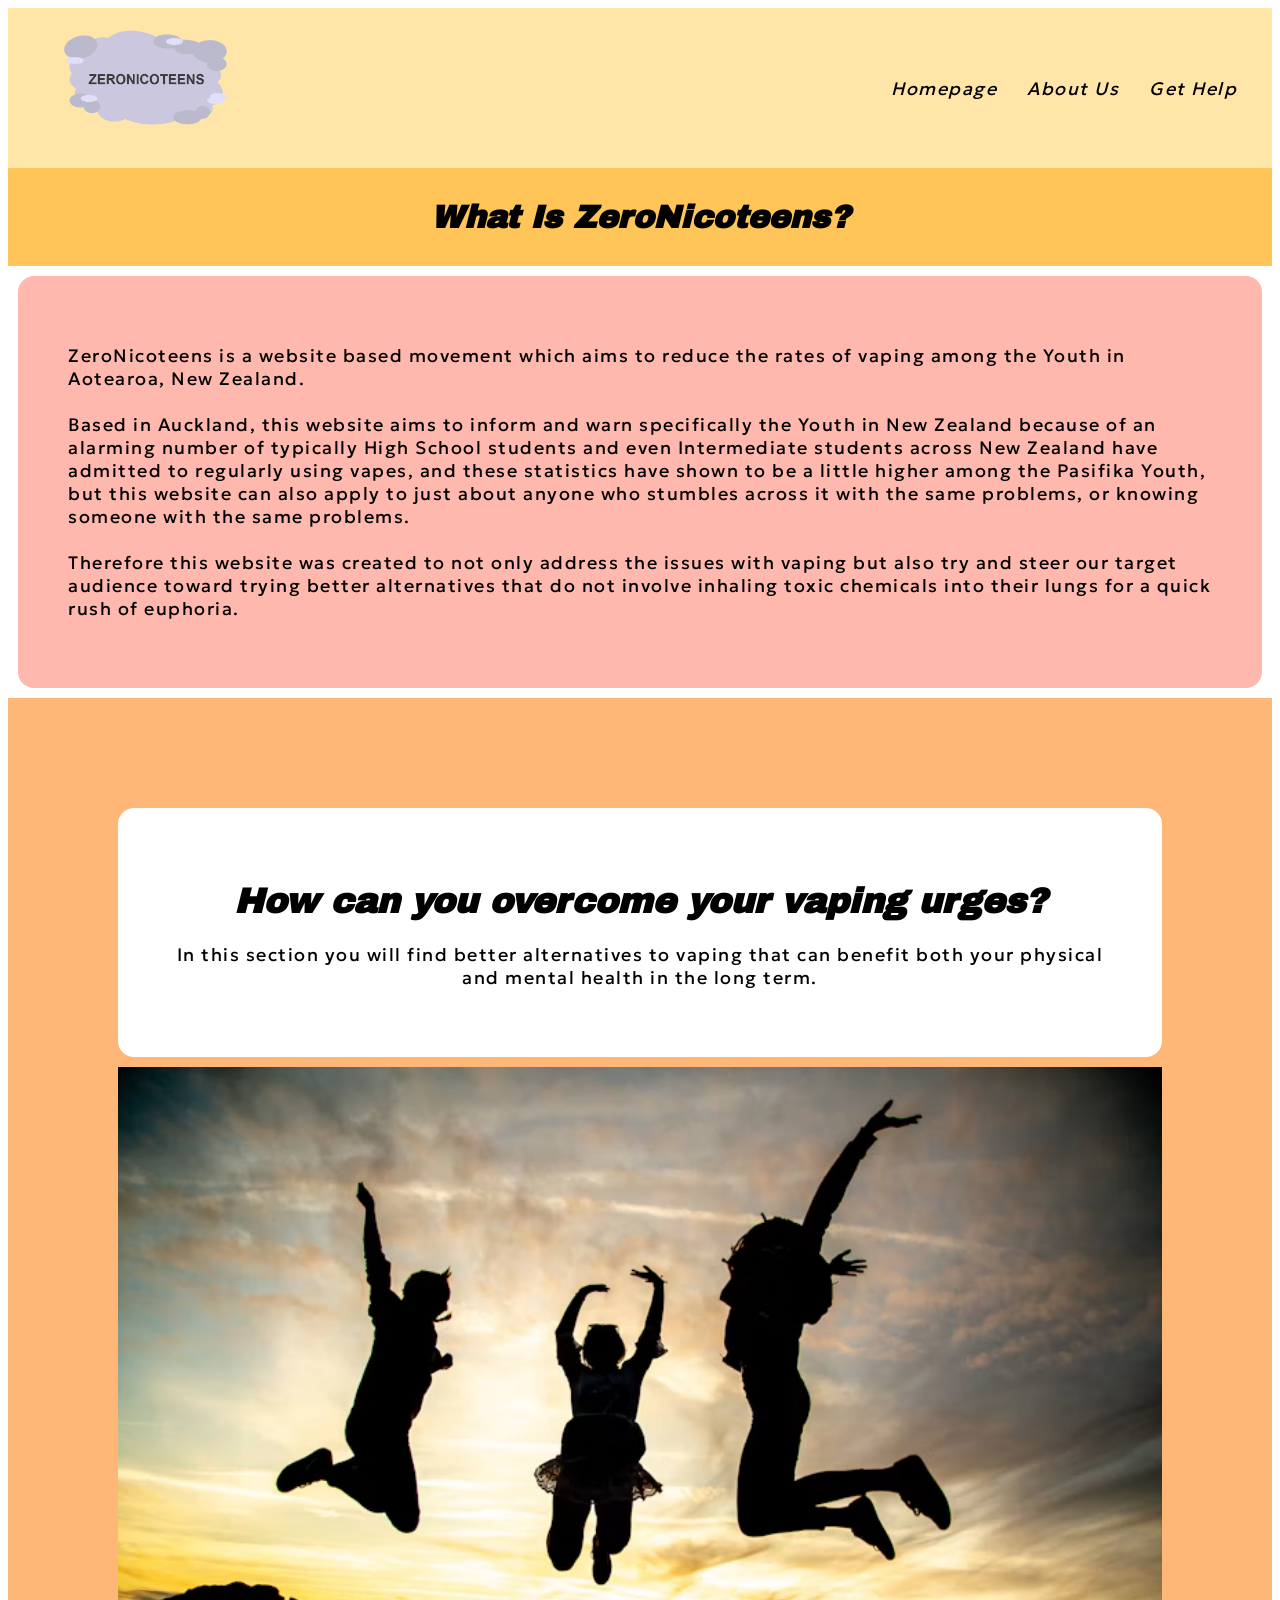
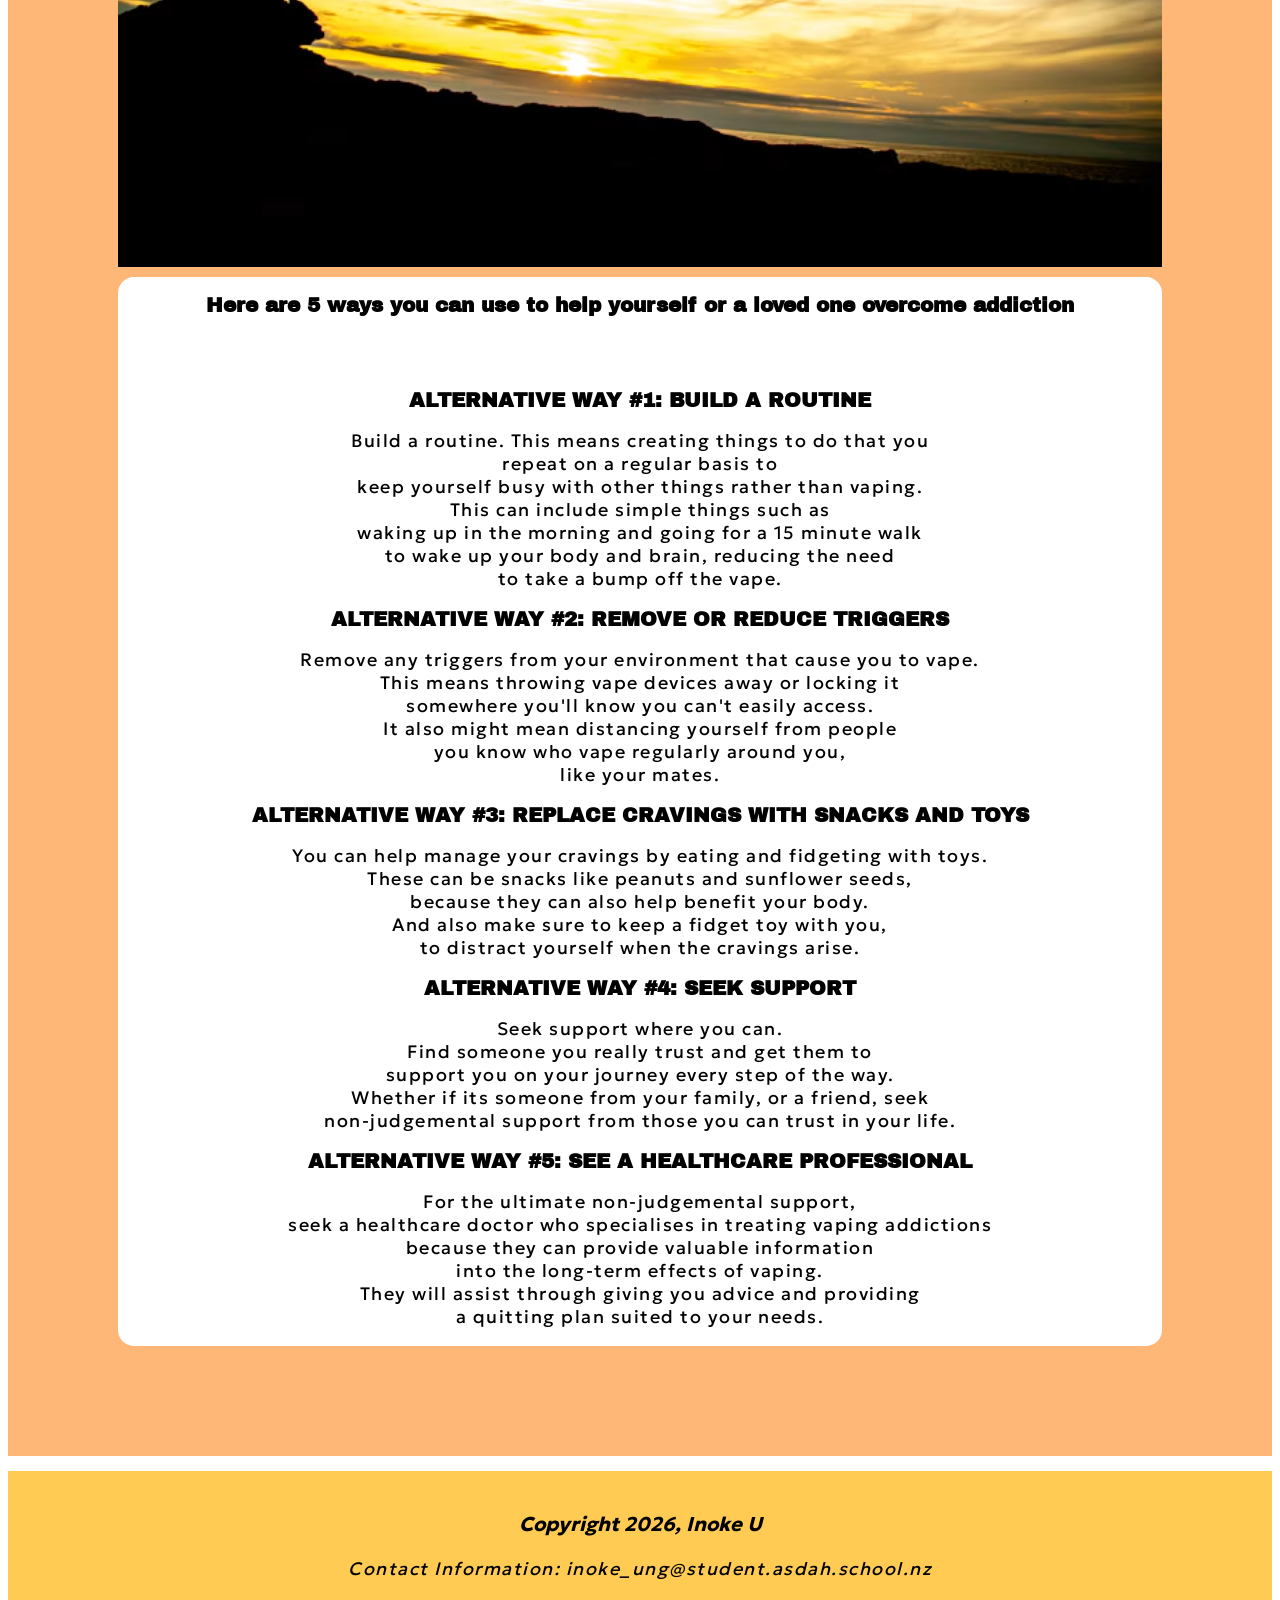
==== commit 1dc55153: "deleted quiz page" ====
--- a/about.html
+++ b/about.html
@@ -28,7 +28,6 @@
                     <!-- This is the navigation bar for the webpages -->
                     <a href="index.html">Homepage</a>
                     <a href="#">About Us</a>
-                    <a href="quiz.html">Take a Quiz</a>
                     <a href="help.html">Get Help</a>
 
                 </div>
--- a/about.css
+++ b/about.css
@@ -117,25 +117,27 @@
     padding: 10px;
 }
 
-.paragraph_one,.paragraph_two {
+.paragraph_one {
     background-color: #FFB8AD;
     padding: 50px;
     border-radius: 16px;
 }
 
-
-
 @media (max-width: 900px) {
     .paragraph_one,
-    .paragraph_two {
+    .paragraph_two,
+    .paragraph_three {
         padding: 20px;
     }
 }
 
+.paragraph_two h1 {
+    font-style: italic;
+}
+
 .paragraph_three {
-    list-style-type: none;
-    text-align: center;
-    margin-right: 10px;
+
+    text-align: center;
     background-color: white;
     border-radius: 16px;
 
@@ -177,10 +179,11 @@
 
 }
 
-
 .section_two {
     display: flex;
     flex-direction: row;
+    justify-content: center;
+    align-items: center;
     gap: 50px;
     background-color: #ffb777;
     padding: 100px;
@@ -191,6 +194,8 @@
     background-color: rgb(255, 255, 255);
     justify-content: center;
     text-align: center;
+    padding: 50px;
+    border-radius: 16px;
 }
 
 nav a:hover {
@@ -199,25 +204,15 @@
 }
 
 .image_one {
-    flex: 1;
     height: 800px;
     width: auto;
     text-align: center;
 }
 
 .image_one img {
-
     object-fit: cover;
     width: 100%;
     height: 100%;
-
-}
-
-.side_bar {
-
-    background-color: #ffe5a8;
-    padding: 30px;
-
 }
 
 body {
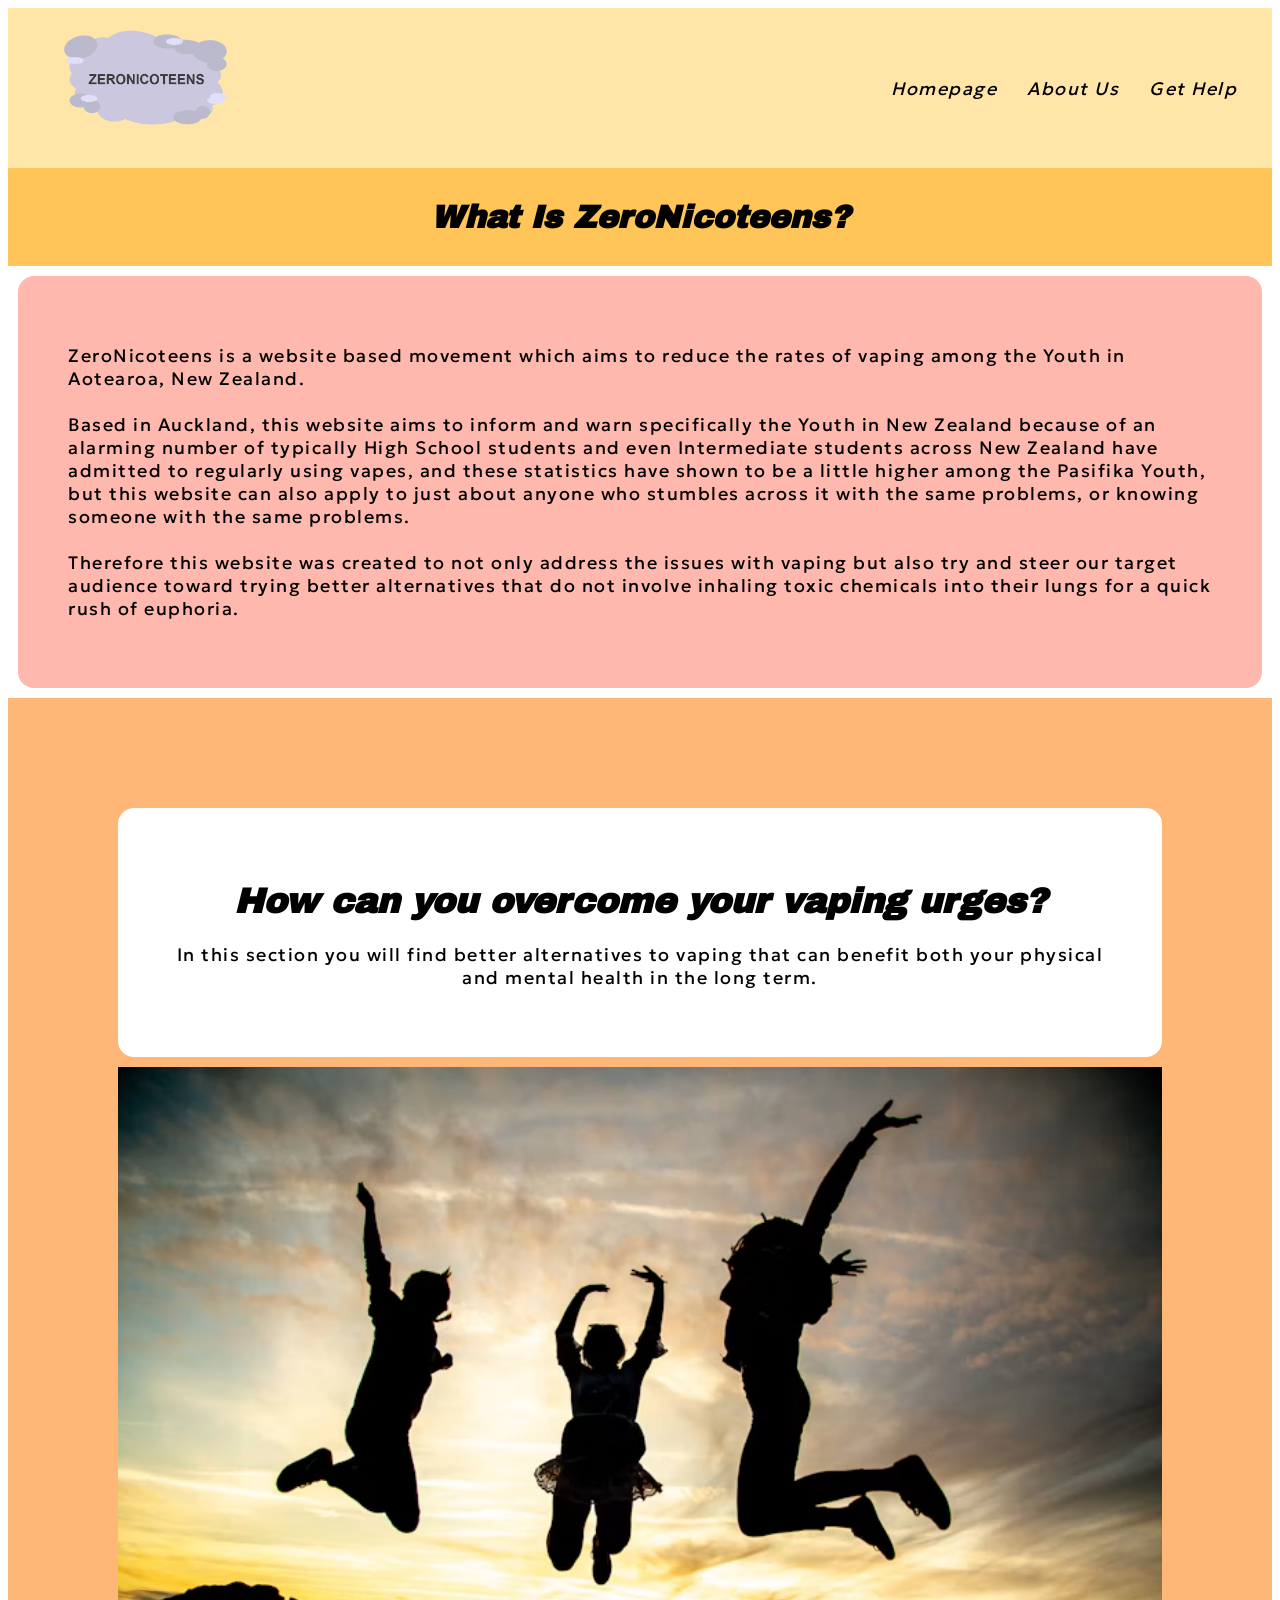
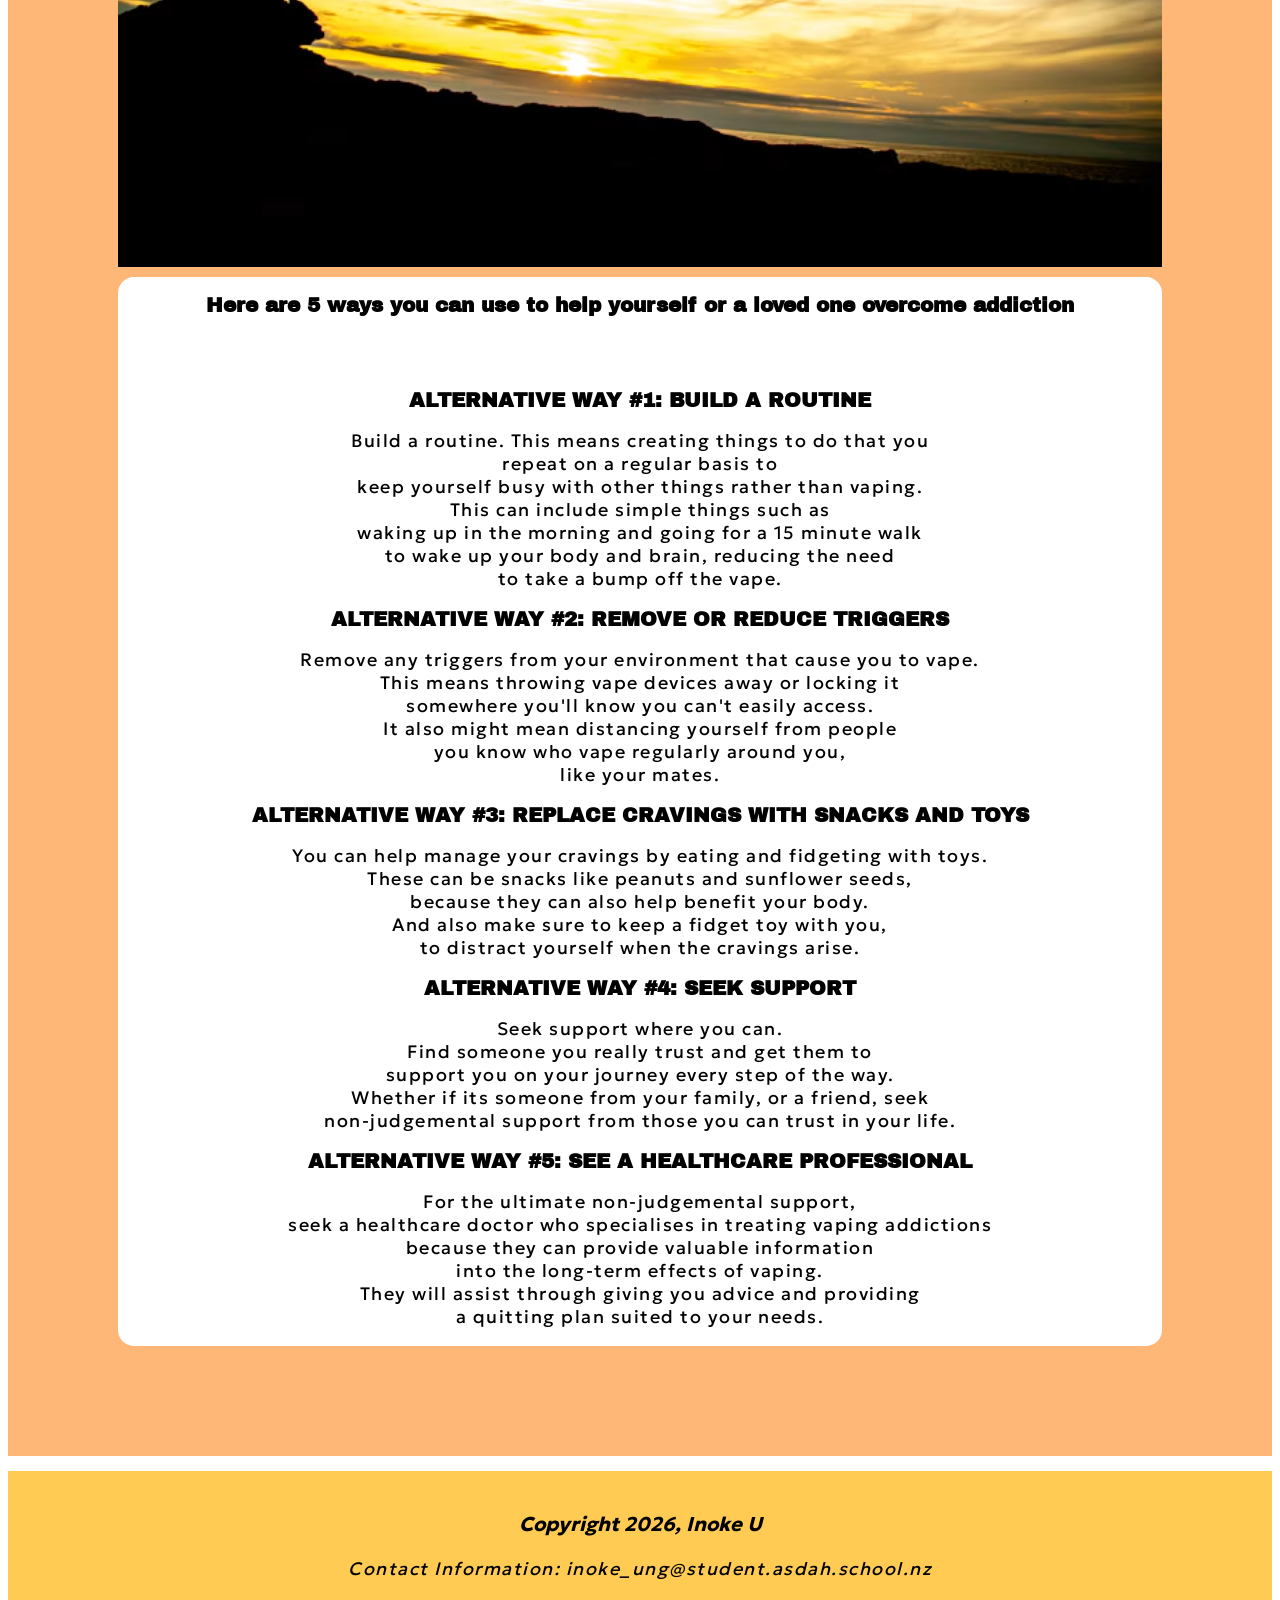
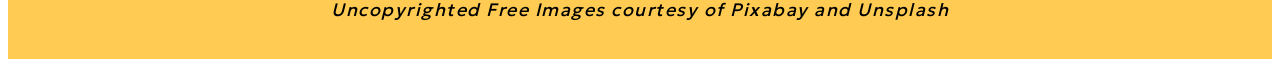
==== commit 5ef84942: "changed border radius of content and added new footer credits - all webpages" ====
--- a/about.html
+++ b/about.html
@@ -134,6 +134,7 @@
             <h3>Copyright 2026, Inoke U</h3>
 
             <p>Contact Information: inoke_ung@student.asdah.school.nz</p>
+            <p>Uncopyrighted Free Images courtesy of Pixabay and Unsplash</p>
         </div>
             
     </div>
--- a/about.css
+++ b/about.css
@@ -102,6 +102,7 @@
     min-height: 700px;
     gap: 10px;
     background-color: #ffe0db;
+    border-radius: 16px;
 }
 
 @media (max-width: 900px) {
@@ -226,3 +227,70 @@
     padding: 20px 0 20px 0;
     font-style: italic;
 }
+
+@media screen and (max-width: 900px) {
+
+
+    header {
+        flex-direction: column !important;
+        align-items: center;
+        gap: 5px;
+    }
+
+    .logo {
+        height: auto;
+        padding: 0;
+    }
+
+    .logo img {
+        height: 90px;
+        width: auto;
+    }
+
+    nav {
+        width: 100%;
+        padding: 5px;
+    }
+
+    .navigation_bar {
+        justify-content: center;
+        flex-wrap: wrap;
+        gap: 5px;
+    }
+
+    nav a {
+        font-size: 14px;
+        letter-spacing: 0;
+        padding: 8px;
+    }
+
+    .section_header_one h2 {
+        font-size: 24px;
+    }
+
+
+    .content {
+        grid-template-columns: 1fr;
+        margin: 10px;
+    }
+
+    .side_bar {
+        padding: 15px;
+    }
+
+    .paragraph_one,
+    .paragraph_two {
+        padding: 20px;
+        min-width: 0;
+    }
+
+    img {
+        max-width: 100%;
+    }
+
+    .footer {
+        padding: 15px;
+        overflow-wrap: anywhere;
+    }
+
+}
